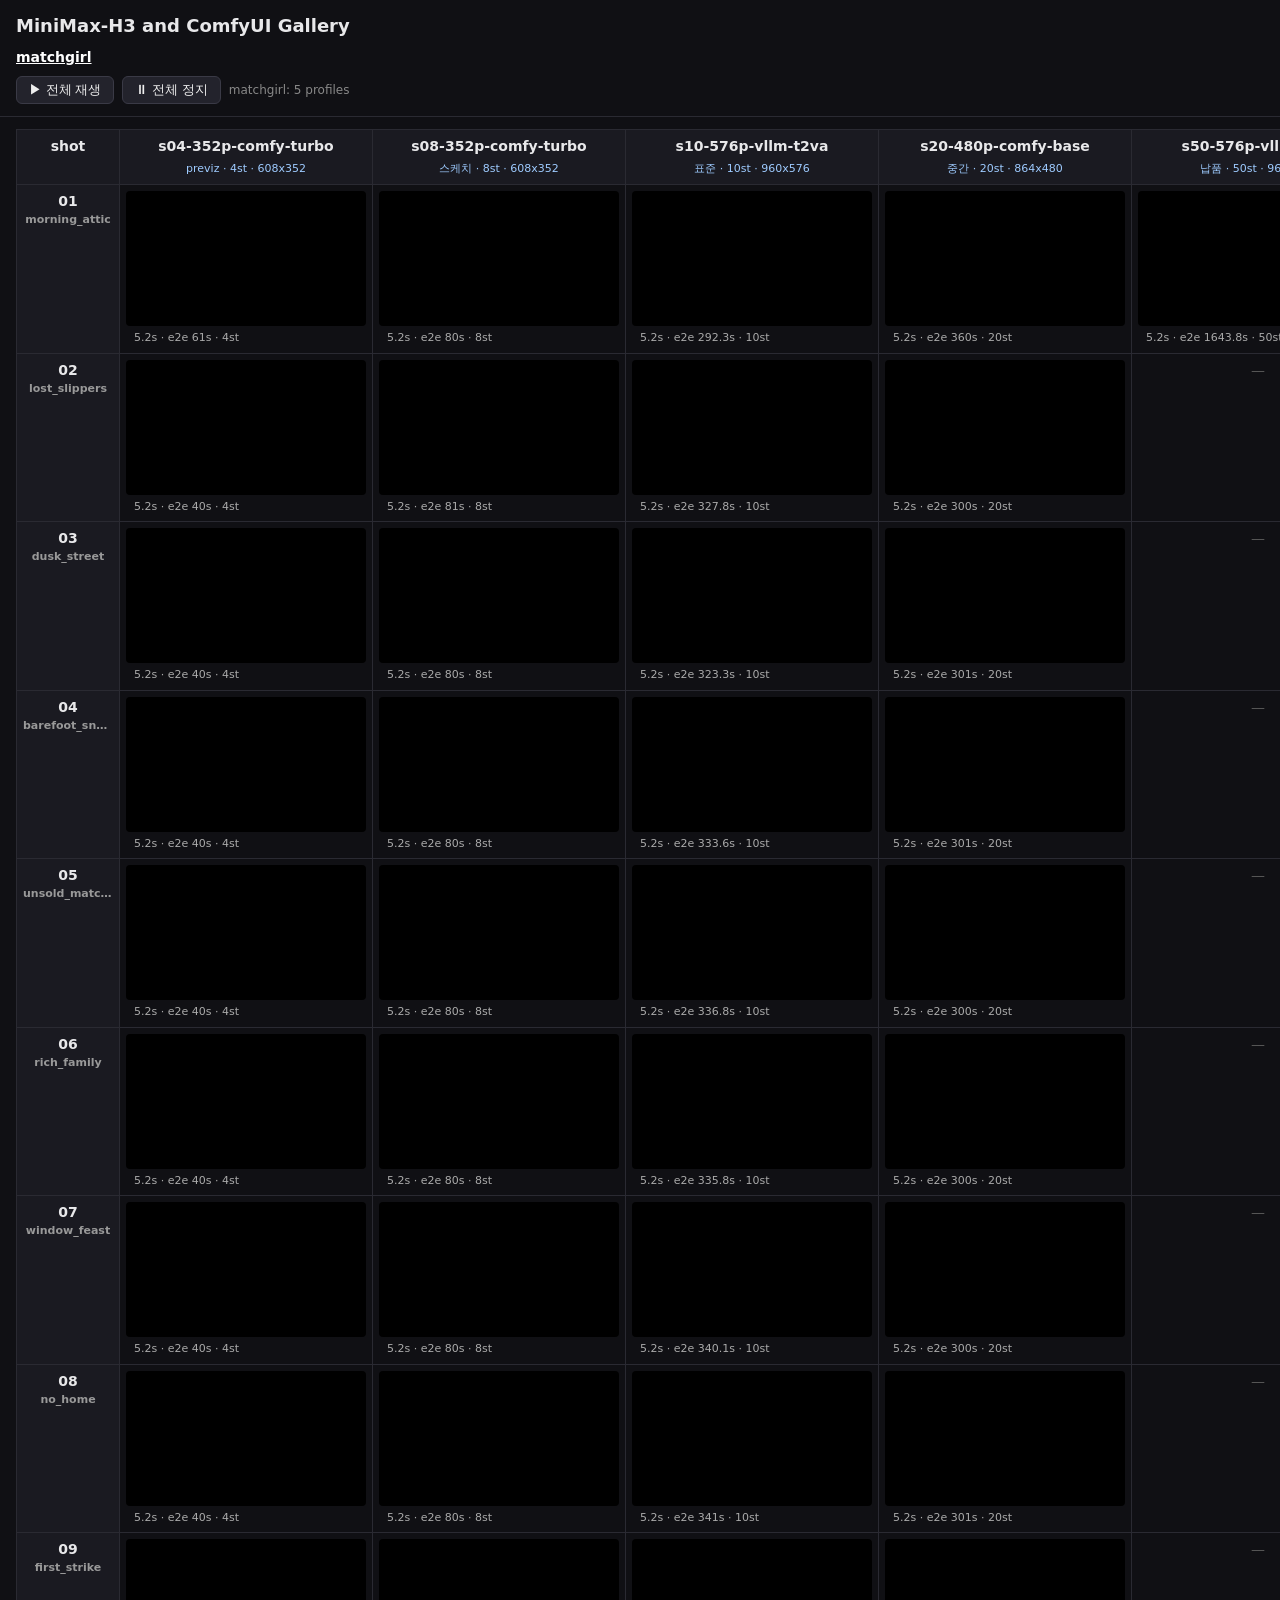
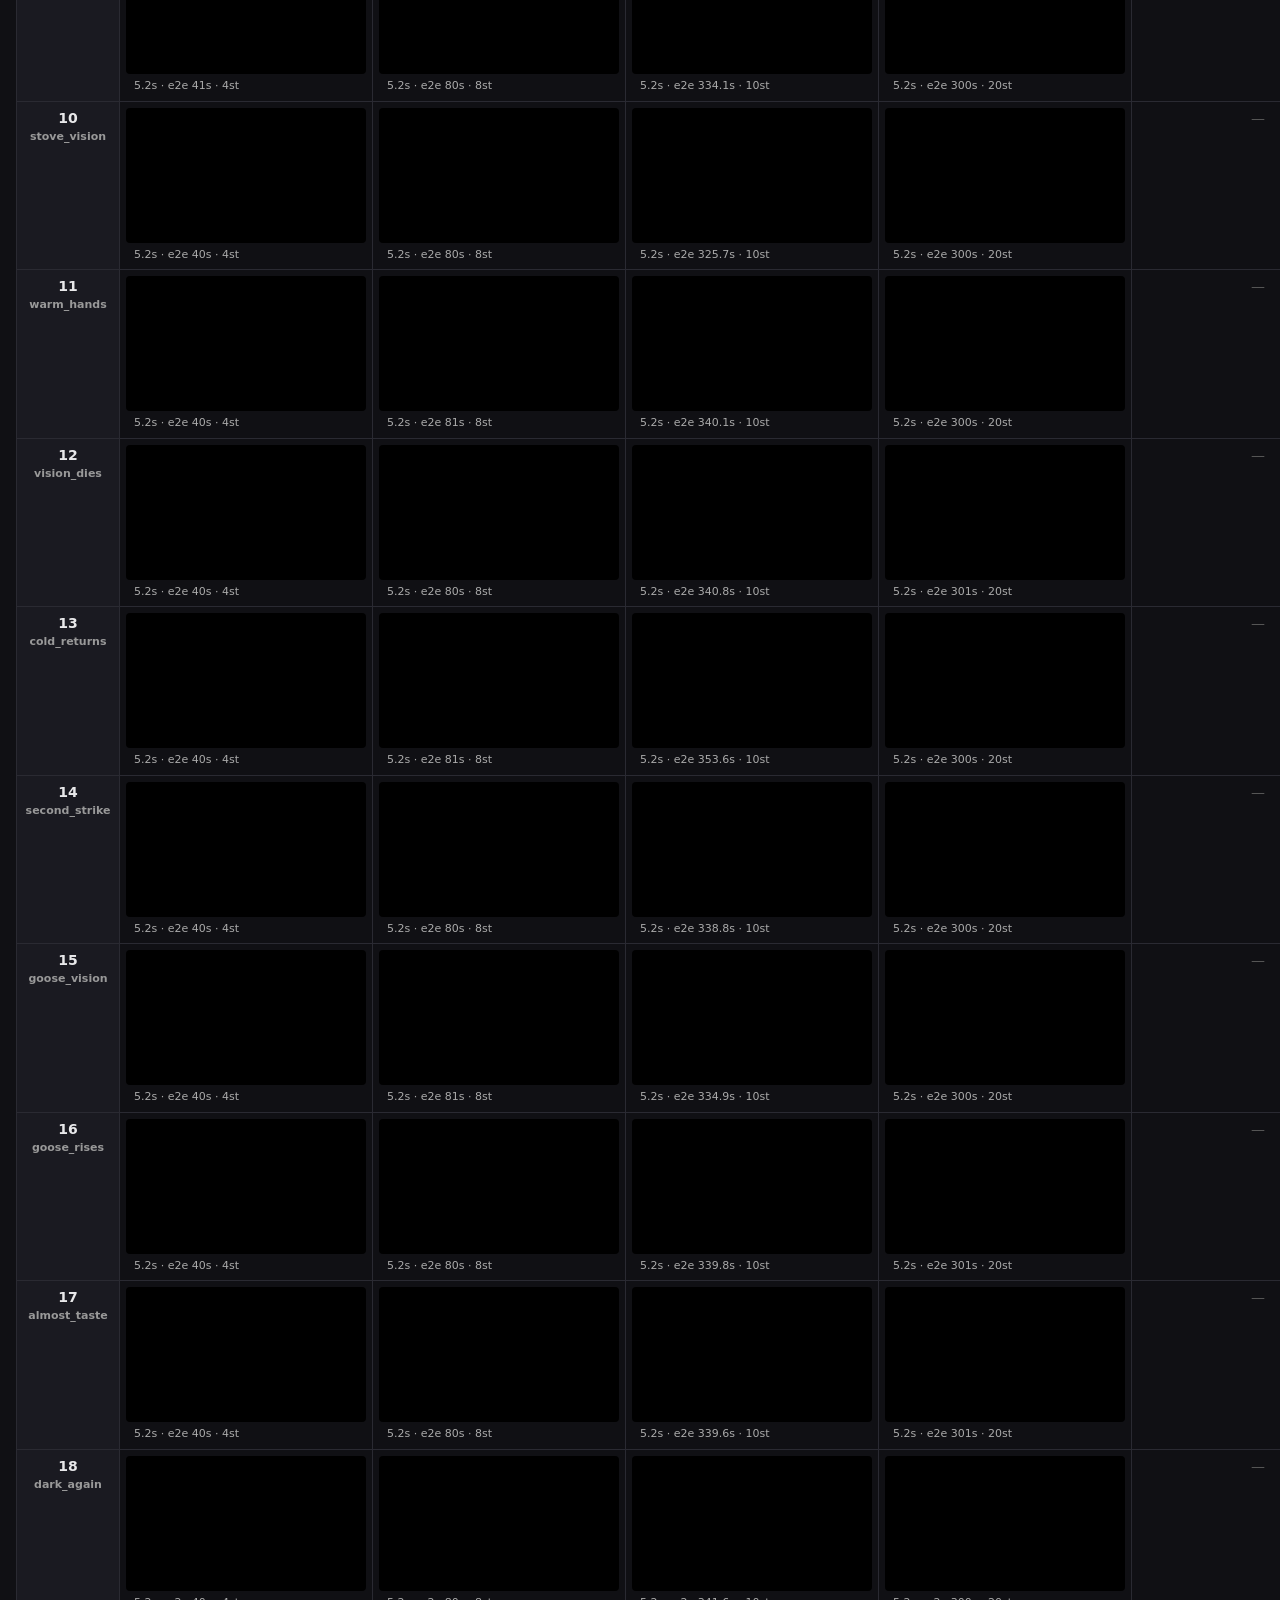
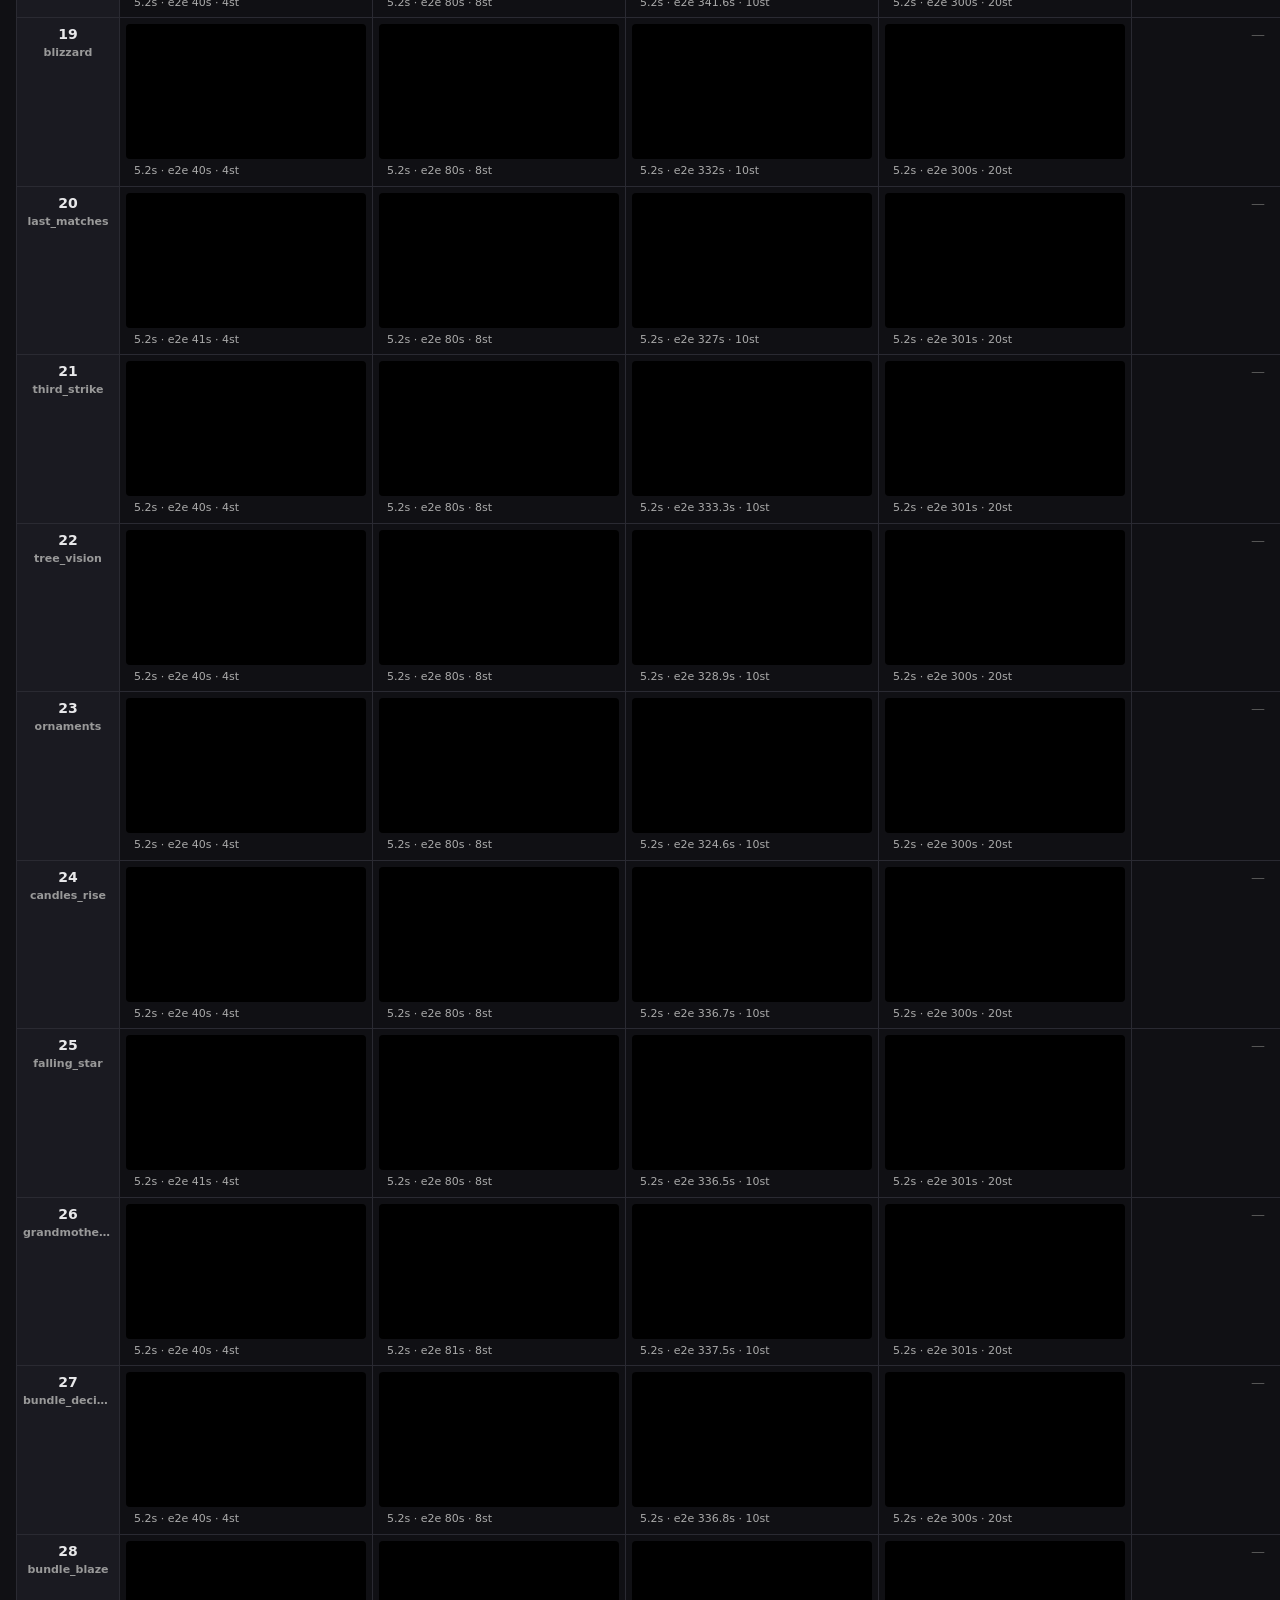
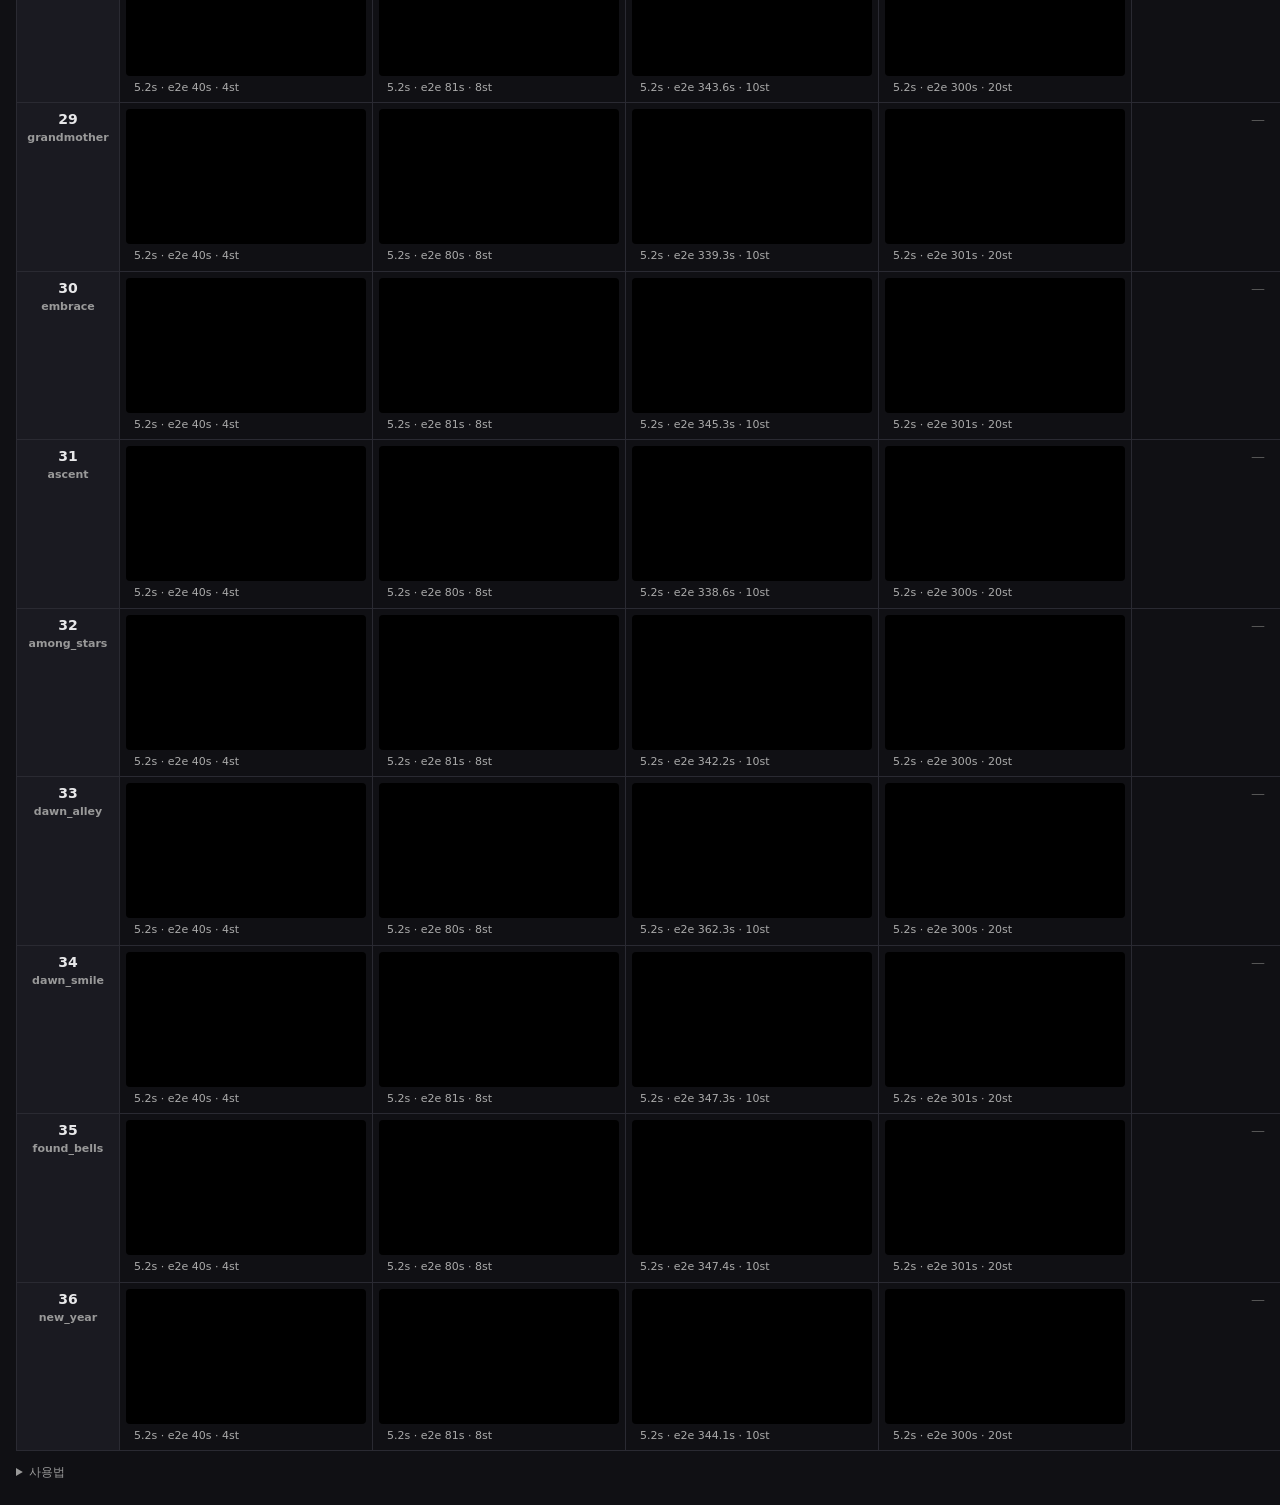
==== app/matchgirl.html @ 0d05ca66 "update gallery app" ====
<!DOCTYPE html>
<html lang="ko">
<head>
<meta charset="utf-8">
<meta name="viewport" content="width=device-width, initial-scale=1">
<title>MiniMax-H3 and ComfyUI Gallery</title>
<link rel="stylesheet" href="styles.css">
</head>
<body>
<header>
  <h1>MiniMax-H3 and ComfyUI Gallery</h1>
  <nav id="works"></nav>
  <div id="controls">
    <button id="play-all" type="button">▶ 전체 재생</button>
    <button id="pause-all" type="button">⏸ 전체 정지</button>
    <span id="status"></span>
  </div>
</header>
<main>
  <div id="table-wrap">
    <table id="grid">
      <thead><tr id="head-row"><th>shot</th></tr></thead>
      <tbody id="grid-body"></tbody>
    </table>
  </div>
  <details id="help">
    <summary>사용법</summary>
    <p>상단 링크에서 work 선택. 행=샷 번호, 열=프로파일(저화질→고화질). 썸네일 클릭으로 재생/정지.
    빈 셀은 미생성. 메타는 각 샷의 sidecar JSON에서 읽음.</p>
  </details>
</main>
<script src="config.js"></script>
<script>var GALLERY_WORK = "matchgirl";</script>
<script src="app.js"></script>
</body>
</html>
---- app/styles.css ----
:root { color-scheme: dark; }
* { box-sizing: border-box; }
body { margin: 0; background: #101014; color: #e8e8ea; font: 14px/1.5 system-ui, sans-serif; }
header { padding: 12px 16px; border-bottom: 1px solid #2a2a32; position: sticky; top: 0; background: #101014; z-index: 5; }
h1 { margin: 0 0 8px; font-size: 18px; }
nav#works a { color: #9ecbff; margin-right: 12px; text-decoration: none; }
nav#works a.active { color: #fff; font-weight: 700; text-decoration: underline; }
#controls { margin-top: 8px; display: flex; gap: 8px; align-items: center; }
button { background: #23232c; color: #eee; border: 1px solid #3a3a46; border-radius: 6px; padding: 4px 12px; cursor: pointer; }
button:hover { background: #2e2e3a; }
#status { color: #888; font-size: 12px; }
#table-wrap { overflow: auto; padding: 12px 16px; }
table { border-collapse: collapse; }
th, td { border: 1px solid #2a2a32; padding: 6px; vertical-align: top; }
thead th { background: #1a1a21; position: sticky; top: 0; }
.prof-label { display: inline-block; font-weight: 400; font-size: 11px; color: #9ecbff; margin-top: 2px; }
tbody th { background: #1a1a21; text-align: center; min-width: 64px; }
.shot-id { display: block; font-size: 11px; color: #999; max-width: 90px; overflow: hidden; text-overflow: ellipsis; white-space: nowrap; }
.cell { width: 248px; }
.cell.empty { color: #555; text-align: center; }
.cell video { display: block; width: 240px; aspect-ratio: 16/9; background: #000; border-radius: 4px; cursor: pointer; }
.meta { font-size: 11px; color: #aaa; margin-top: 4px; display: flex; gap: 8px; }
.meta .playing { color: #7dff9a; }
details#help { margin: 0 16px 24px; color: #999; font-size: 12px; }
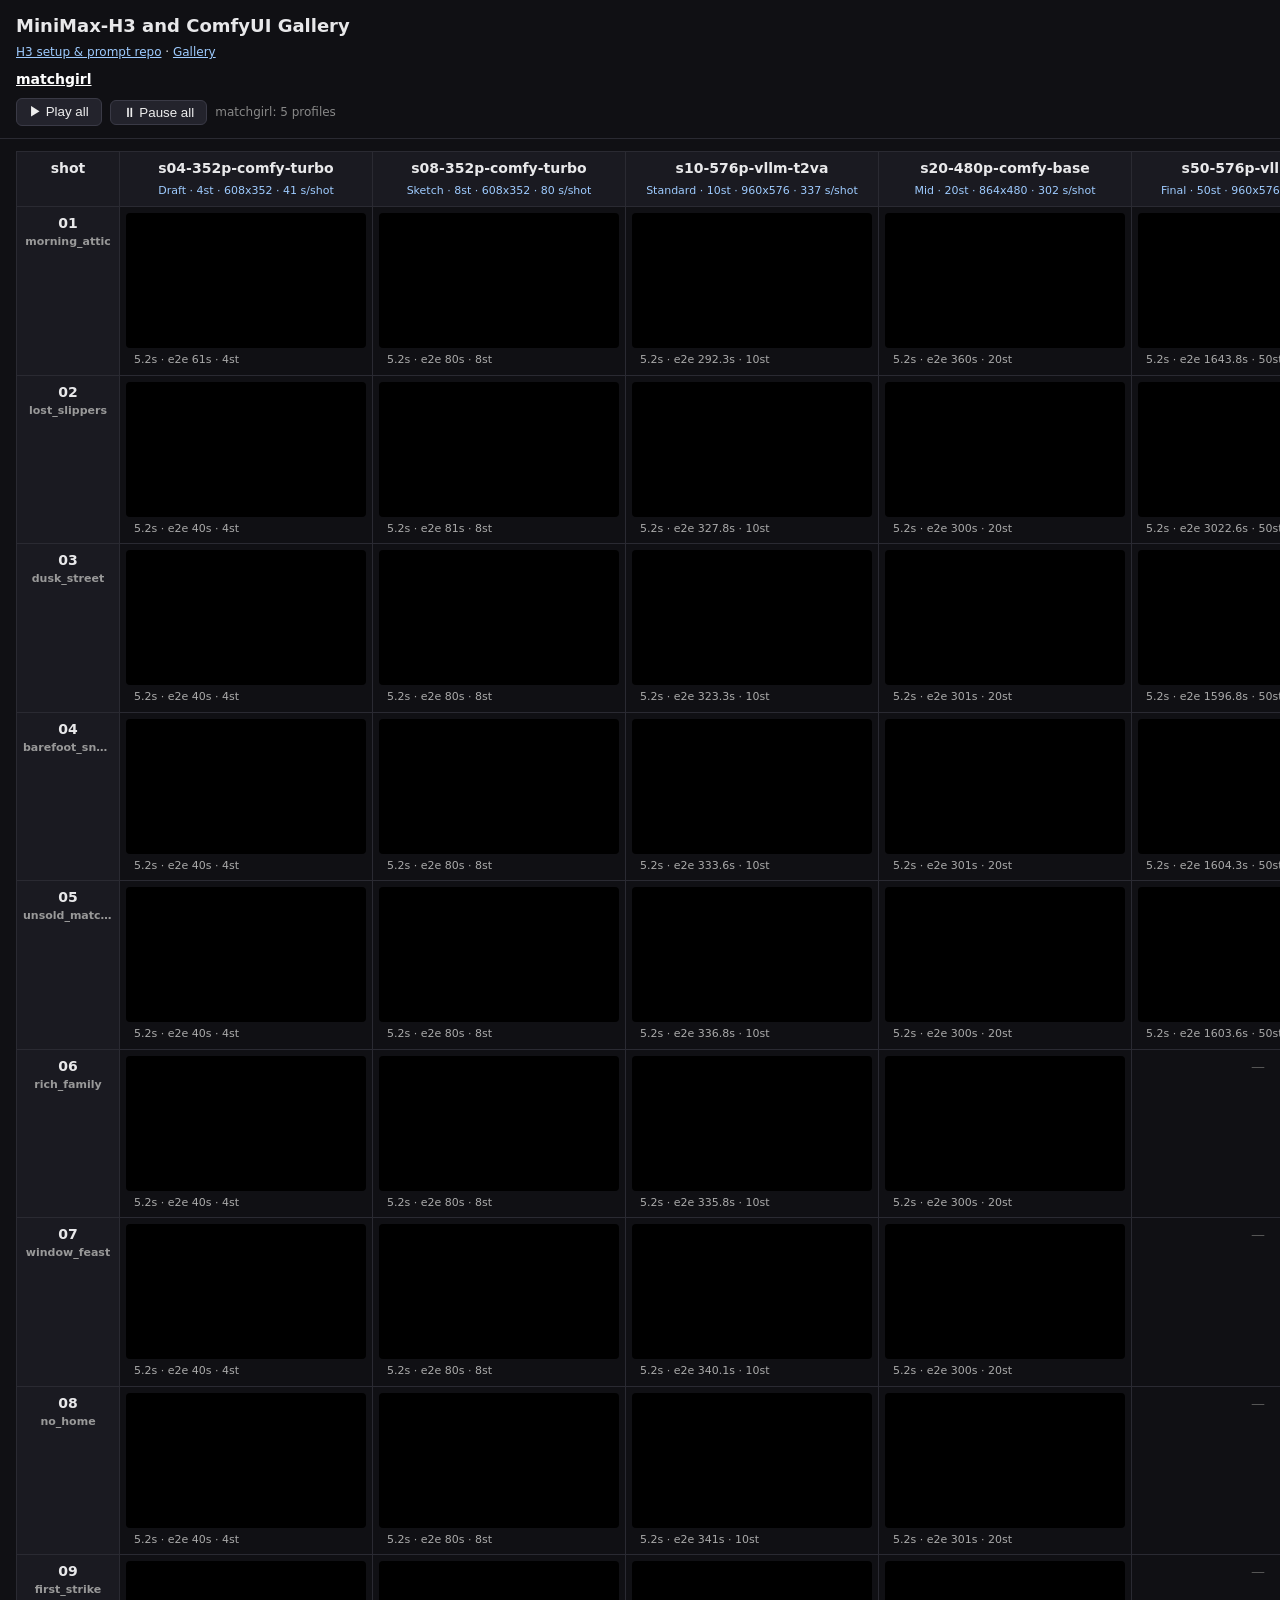
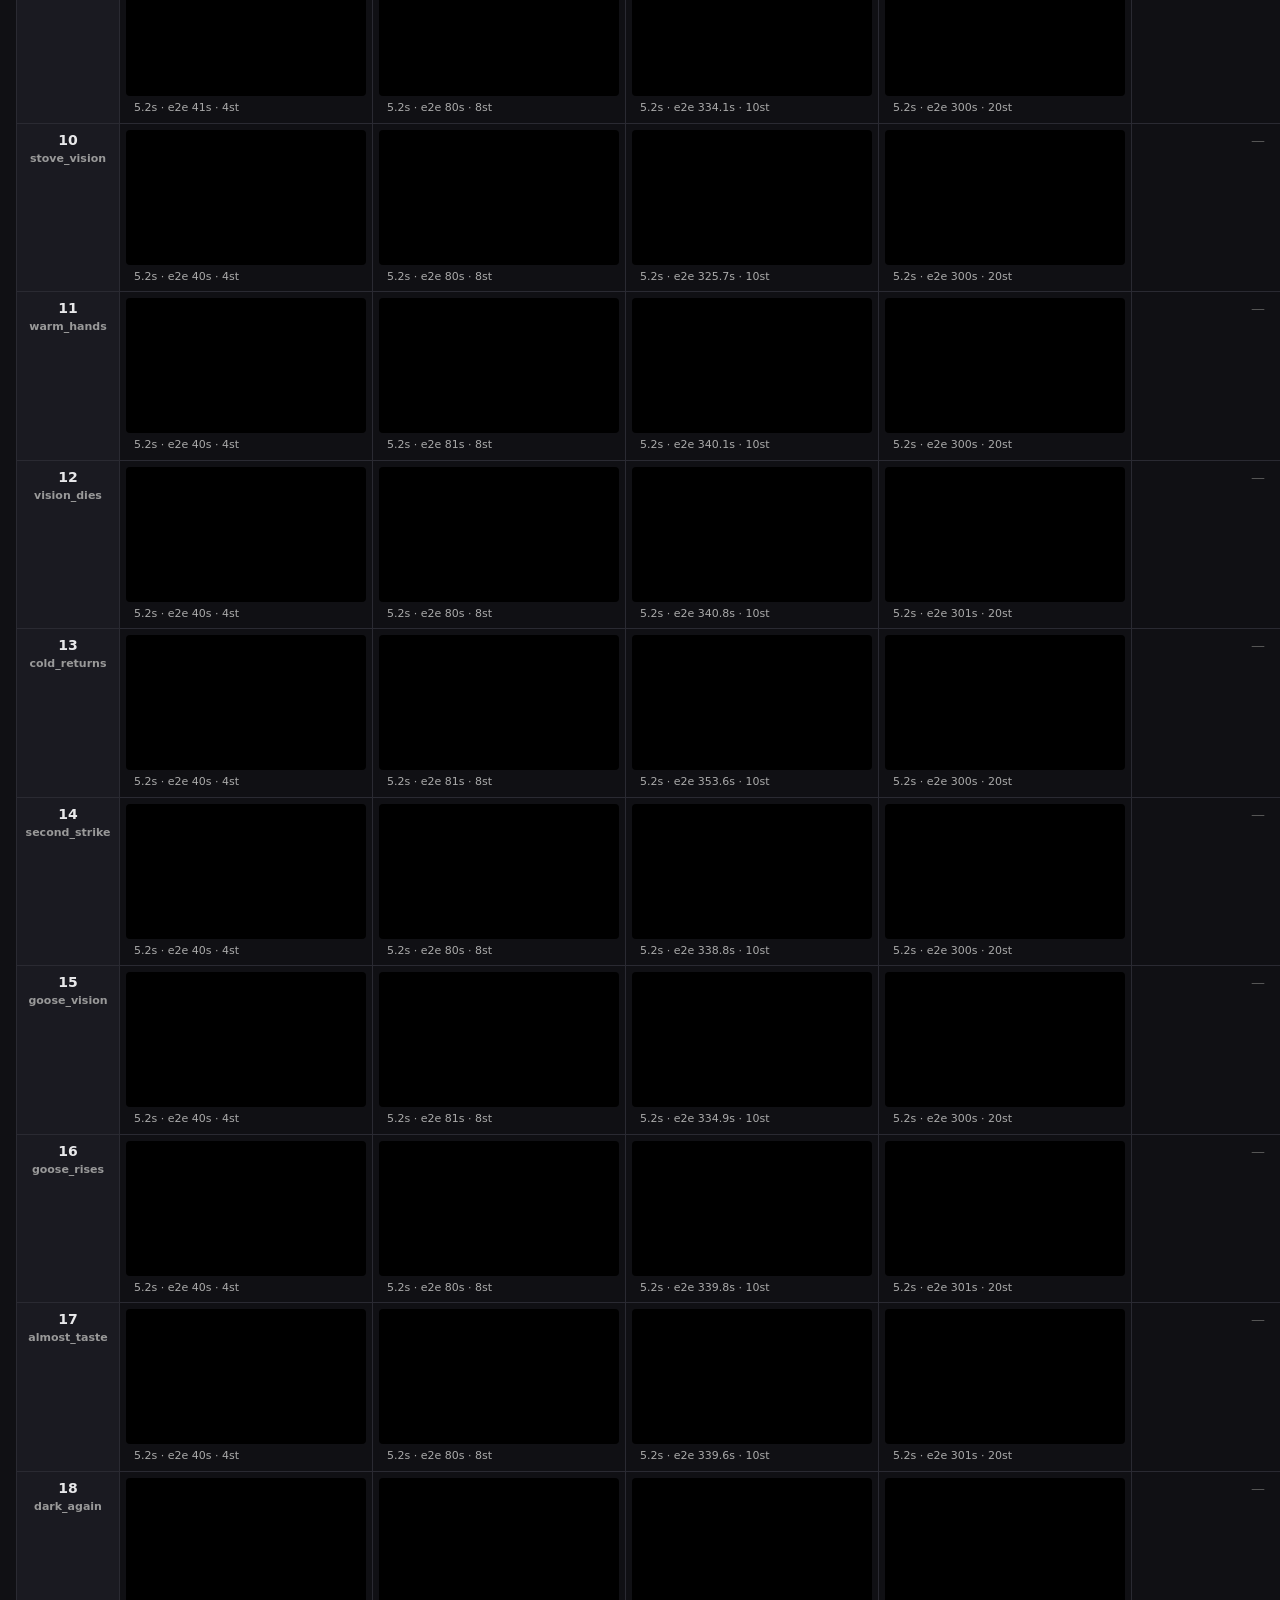
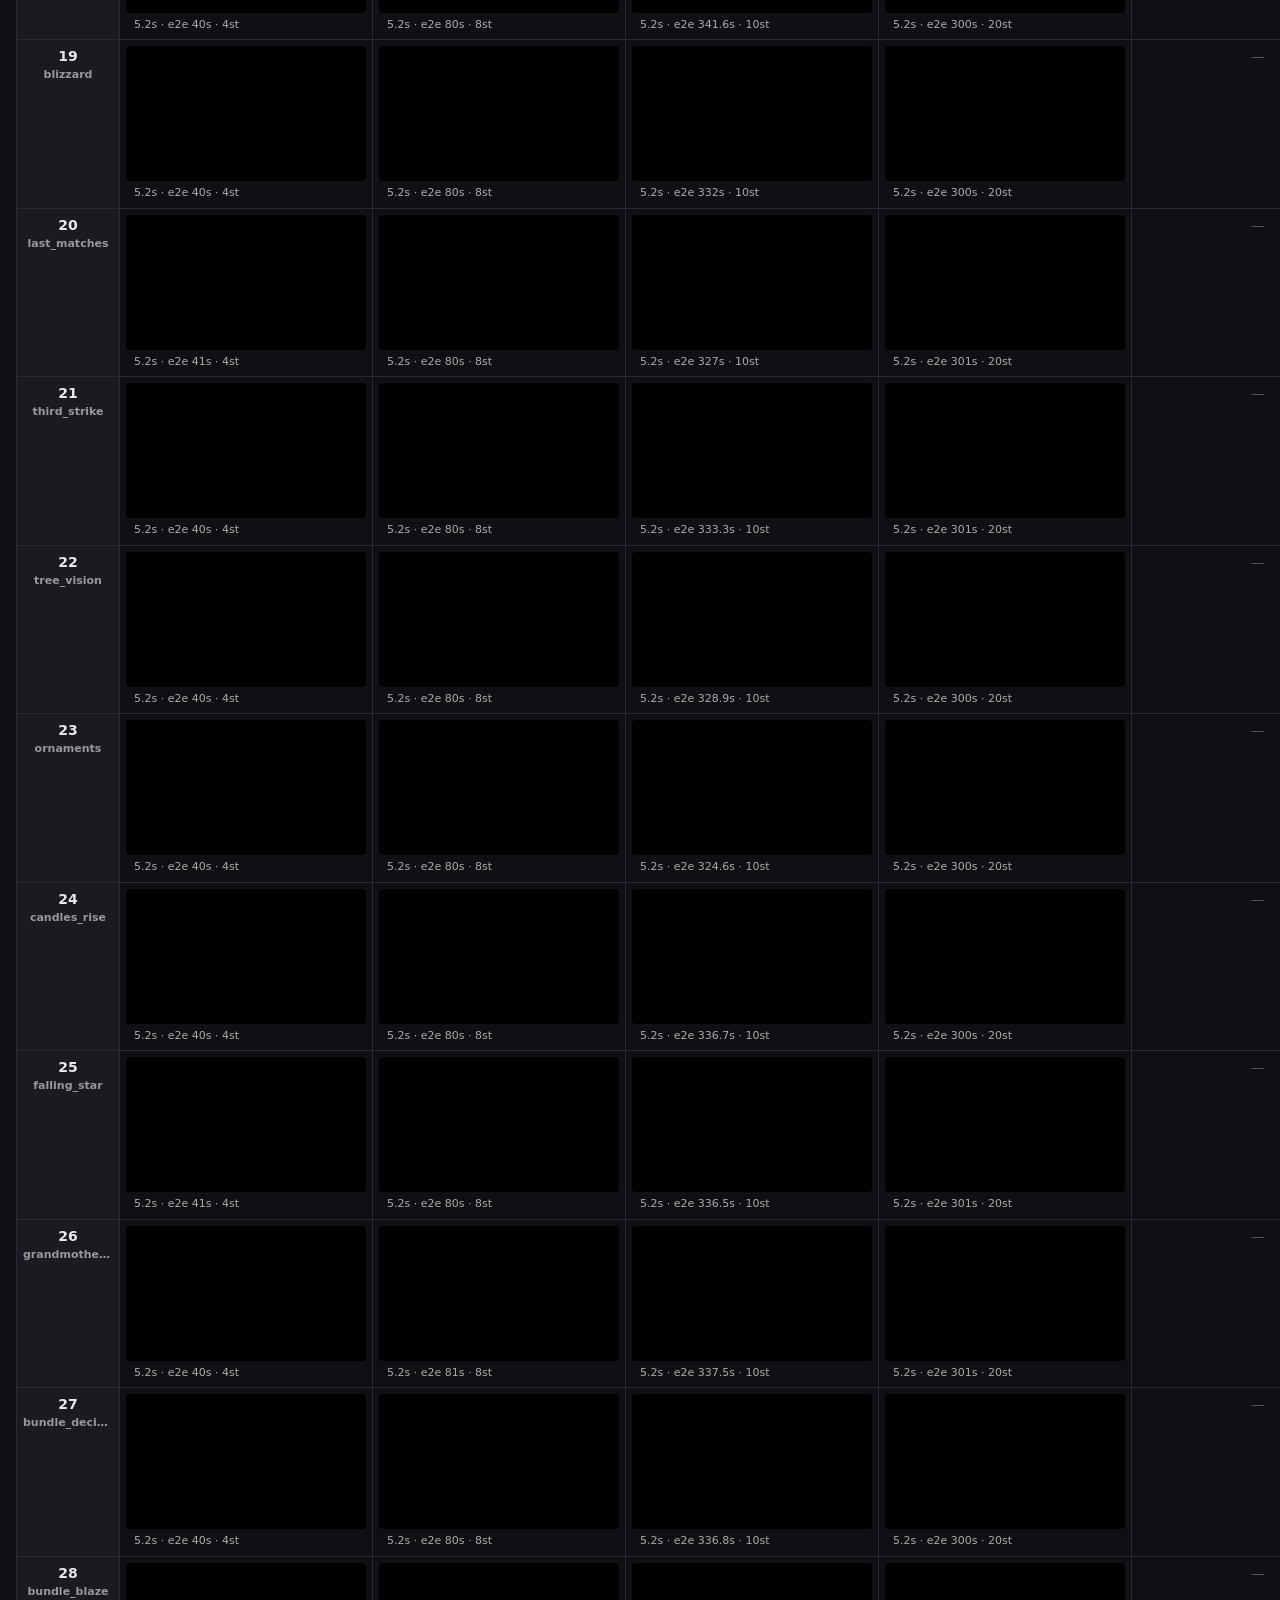
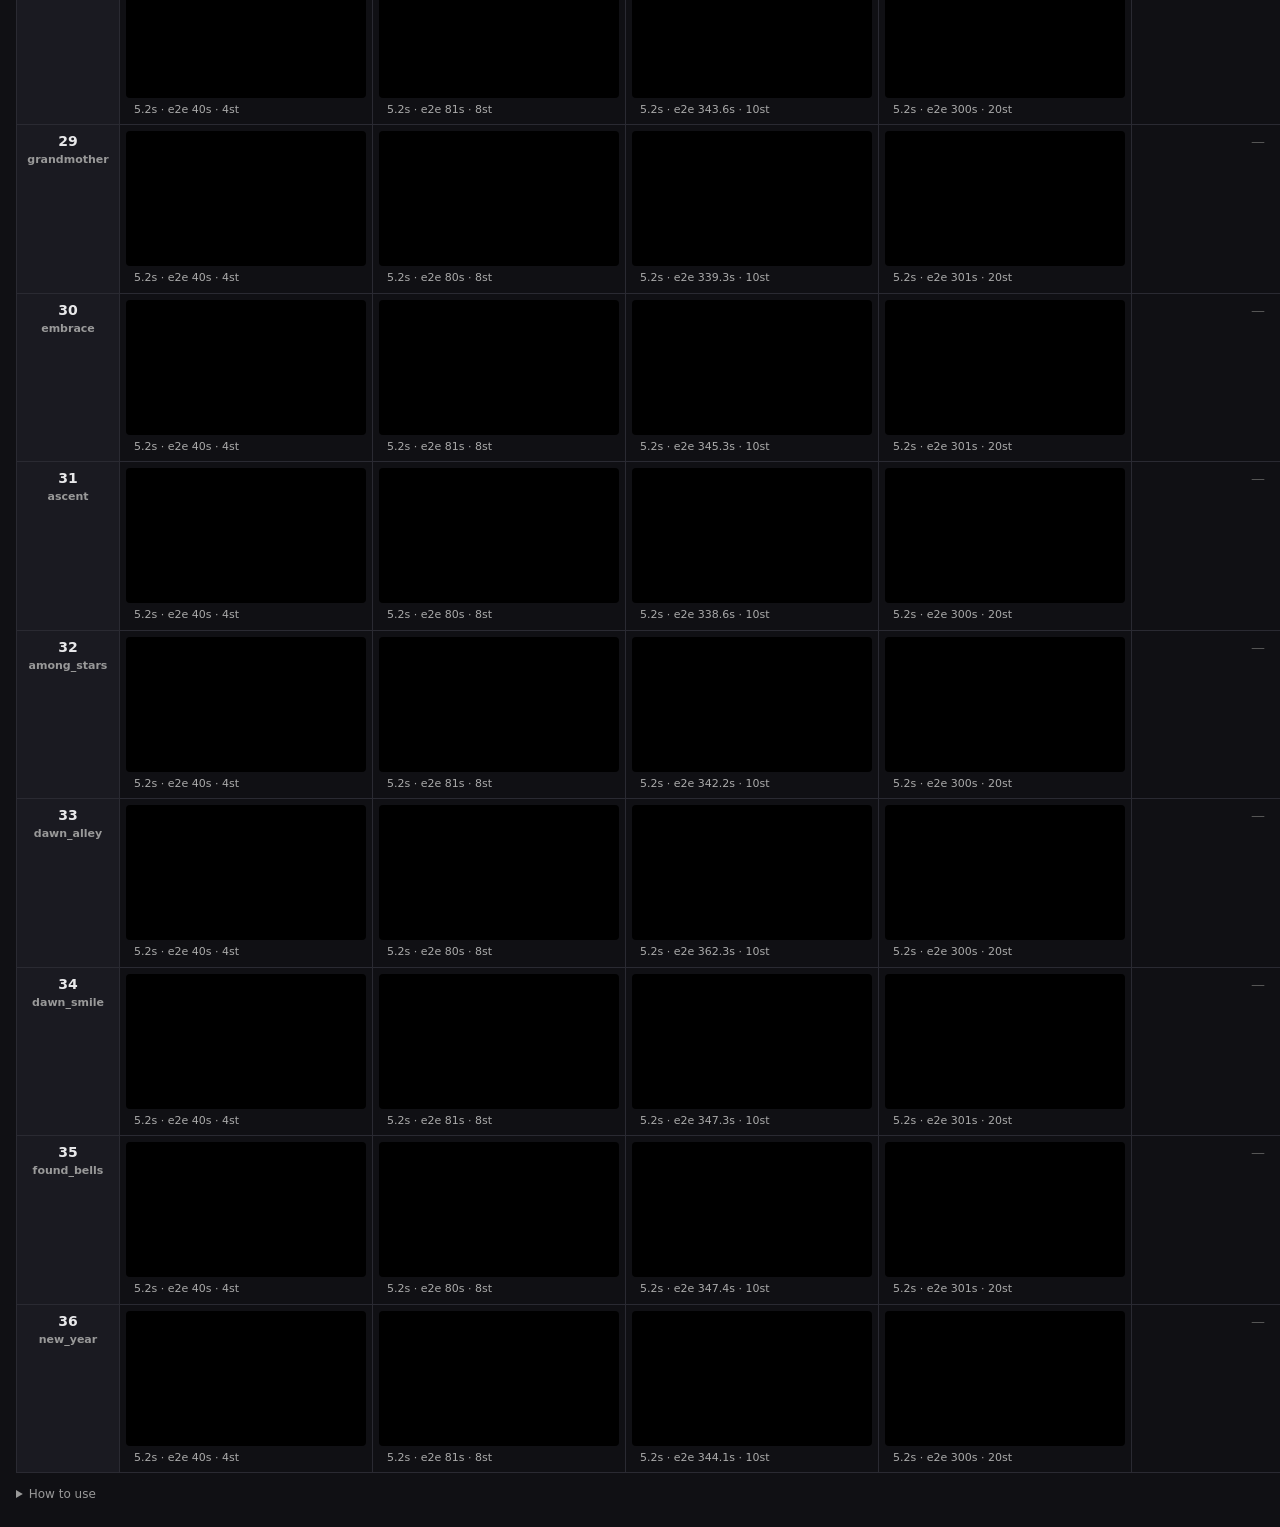
==== commit 00ca38ec: "gallery english labels, title links, work pages" ====
--- a/app/matchgirl.html
+++ b/app/matchgirl.html
@@ -9,10 +9,11 @@
 <body>
 <header>
   <h1>MiniMax-H3 and ComfyUI Gallery</h1>
+  <p class="links"><a href="https://github.com/tayaee/video-generation/">H3 setup &amp; prompt repo</a> · <a href="https://tayaee.github.io/video-generation/">Gallery</a></p>
   <nav id="works"></nav>
   <div id="controls">
-    <button id="play-all" type="button">▶ 전체 재생</button>
-    <button id="pause-all" type="button">⏸ 전체 정지</button>
+    <button id="play-all" type="button">▶ Play all</button>
+    <button id="pause-all" type="button">⏸ Pause all</button>
     <span id="status"></span>
   </div>
 </header>
@@ -24,9 +25,9 @@
     </table>
   </div>
   <details id="help">
-    <summary>사용법</summary>
-    <p>상단 링크에서 work 선택. 행=샷 번호, 열=프로파일(저화질→고화질). 썸네일 클릭으로 재생/정지.
-    빈 셀은 미생성. 메타는 각 샷의 sidecar JSON에서 읽음.</p>
+    <summary>How to use</summary>
+    <p>Pick a work above. Rows = shot numbers, columns = profiles (low to high quality). Click a thumbnail to play/pause.
+    Empty cells are not generated yet. Metadata comes from each shot's sidecar JSON.</p>
   </details>
 </main>
 <script src="config.js"></script>
--- a/app/styles.css
+++ b/app/styles.css
@@ -2,7 +2,9 @@
 * { box-sizing: border-box; }
 body { margin: 0; background: #101014; color: #e8e8ea; font: 14px/1.5 system-ui, sans-serif; }
 header { padding: 12px 16px; border-bottom: 1px solid #2a2a32; position: sticky; top: 0; background: #101014; z-index: 5; }
-h1 { margin: 0 0 8px; font-size: 18px; }
+h1 { margin: 0 0 4px; font-size: 18px; }
+.links { margin: 0 0 8px; font-size: 12px; }
+.links a { color: #9ecbff; }
 nav#works a { color: #9ecbff; margin-right: 12px; text-decoration: none; }
 nav#works a.active { color: #fff; font-weight: 700; text-decoration: underline; }
 #controls { margin-top: 8px; display: flex; gap: 8px; align-items: center; }
